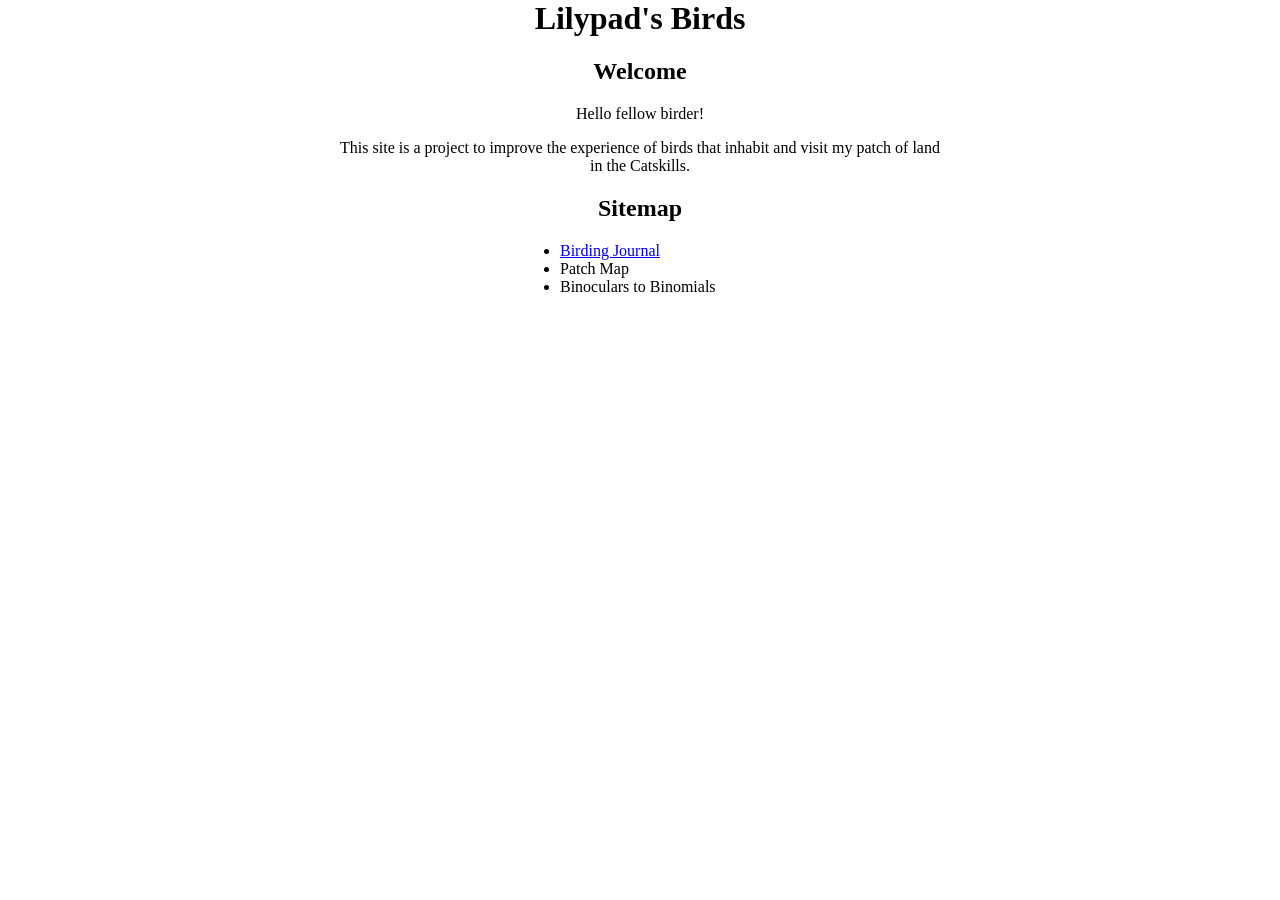
==== index.html @ d8c5de1e "Initialize" ====
<html>
    <head>
        <title>Lilypad's Birds</title>
        <link rel="stylesheet" href="global.css">
    </head>
    <body>
        <h1>Lilypad's Birds</h1>
            <h2>Welcome</h2>
            <p>Hello fellow birder!</p>
            <p>This site is a project to improve the experience of birds that inhabit and visit my patch of land in the Catskills.</p>

            <h2>Sitemap</h2>
            <ul>
                <li><a href="journal/index.html">Birding Journal</a></li>
                <li>Patch Map</li>
                <li>Binoculars to Binomials</li>
            </ul>
    </body>
</html>
---- global.css ----
body{
    text-align: center;
    width: 600px;
    margin: 0 auto;
}

ul{
    text-align: left;
    width: 200px;
    margin: 0 auto;
}
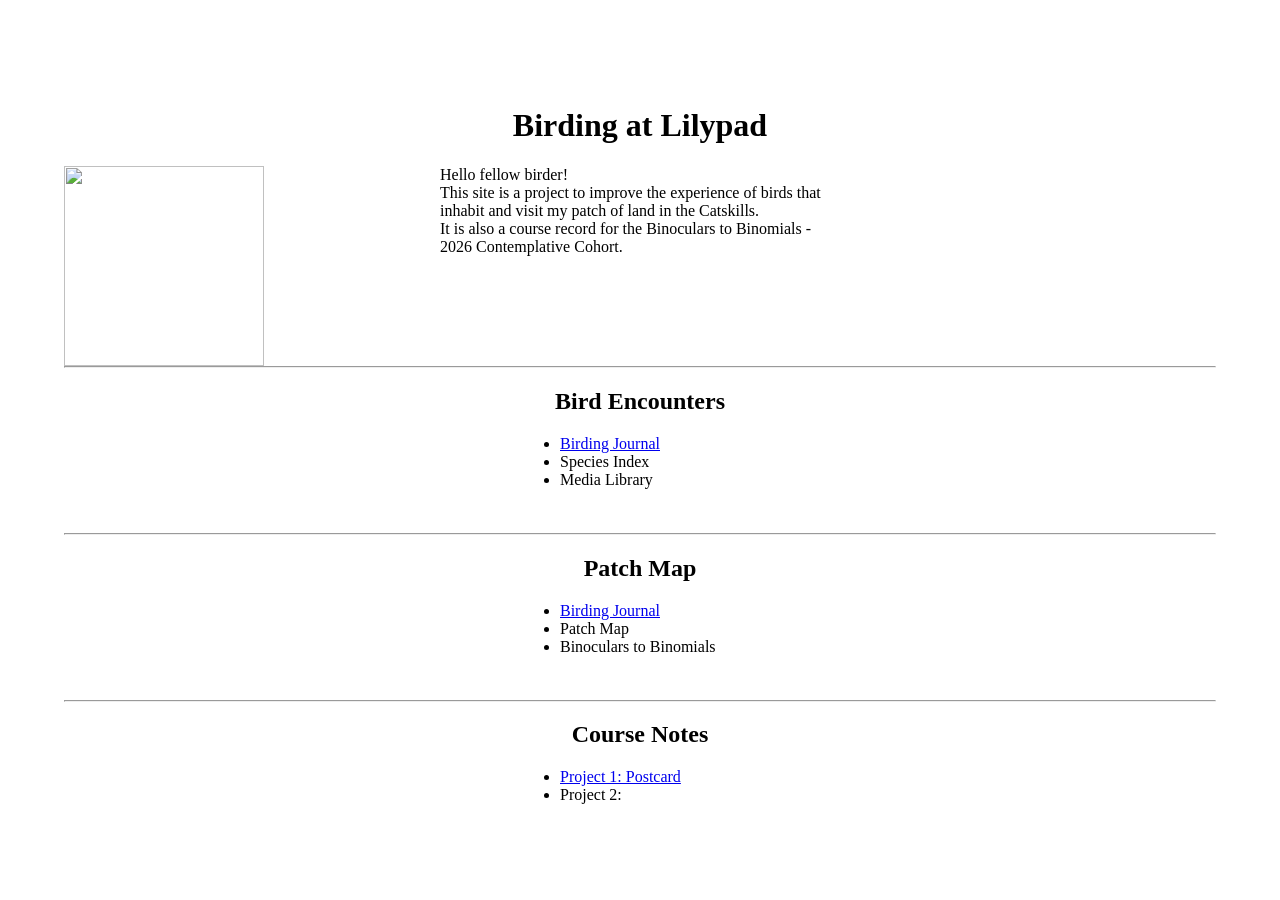
==== commit 8d1417f3: "Basic structure Not totally organized" ====
--- a/index.html
+++ b/index.html
@@ -1,19 +1,42 @@
 <html>
     <head>
         <title>Lilypad's Birds</title>
-        <link rel="stylesheet" href="global.css">
+        <link rel="stylesheet" href="assets/global.css">
     </head>
     <body>
-        <h1>Lilypad's Birds</h1>
-            <h2>Welcome</h2>
+        <br><br><h1>Birding at Lilypad</h1>
+        <div class="header">
+            <img class="small" src="assets/mrs-bluebird.png">
             <p>Hello fellow birder!</p>
             <p>This site is a project to improve the experience of birds that inhabit and visit my patch of land in the Catskills.</p>
-
-            <h2>Sitemap</h2>
+            <p>It is also a course record for the Binoculars to Binomials - 2026 Contemplative Cohort.</p>
+        </div>
+        <br><br><hr>
+        <div class="section">
+            <h2>Bird Encounters</h2>
+            <ul>
+                <li><a href="journal/index.html">Birding Journal</a></li>
+                <li>Species Index</li>
+                <li>Media Library</li>
+            </ul>
+        </div>
+        <br><br><hr>
+        <div class="section">
+            <h2>Patch Map</h2>
             <ul>
                 <li><a href="journal/index.html">Birding Journal</a></li>
                 <li>Patch Map</li>
                 <li>Binoculars to Binomials</li>
             </ul>
+        </div>
+        
+        <br><br><hr>
+        <div class="section">
+            <h2>Course Notes</h2>
+            <ul>
+                <li><a href="projects/1-postcard/index.html">Project 1: Postcard</a></li>
+                <li>Project 2:</li>
+            </ul>
+        </div>    
     </body>
 </html>
--- a/assets/global.css
+++ b/assets/global.css
@@ -0,0 +1,44 @@
+body{
+    text-align: center;
+    width: 90%;
+    margin: 0 auto;
+    margin-top: 50px;
+    margin-bottom: 50px;
+}
+
+p{
+    text-align: left;
+    width: 400px;
+    margin: 0 auto;
+}
+
+ul{
+    text-align: left;
+    width: 200px;
+    margin: 0 auto;
+}
+
+hr{
+    clear: left;
+}
+
+table{
+    text-align: left;
+    width: 800px;
+    margin: 0 auto;
+    margin-top: 20px;
+}
+th{
+    font-style: bold;
+}
+
+img.small{
+    width: 200px;
+    height: auto;
+    float: left;
+}
+
+img.medium{
+    width: 400px;
+    height: auto;
+}
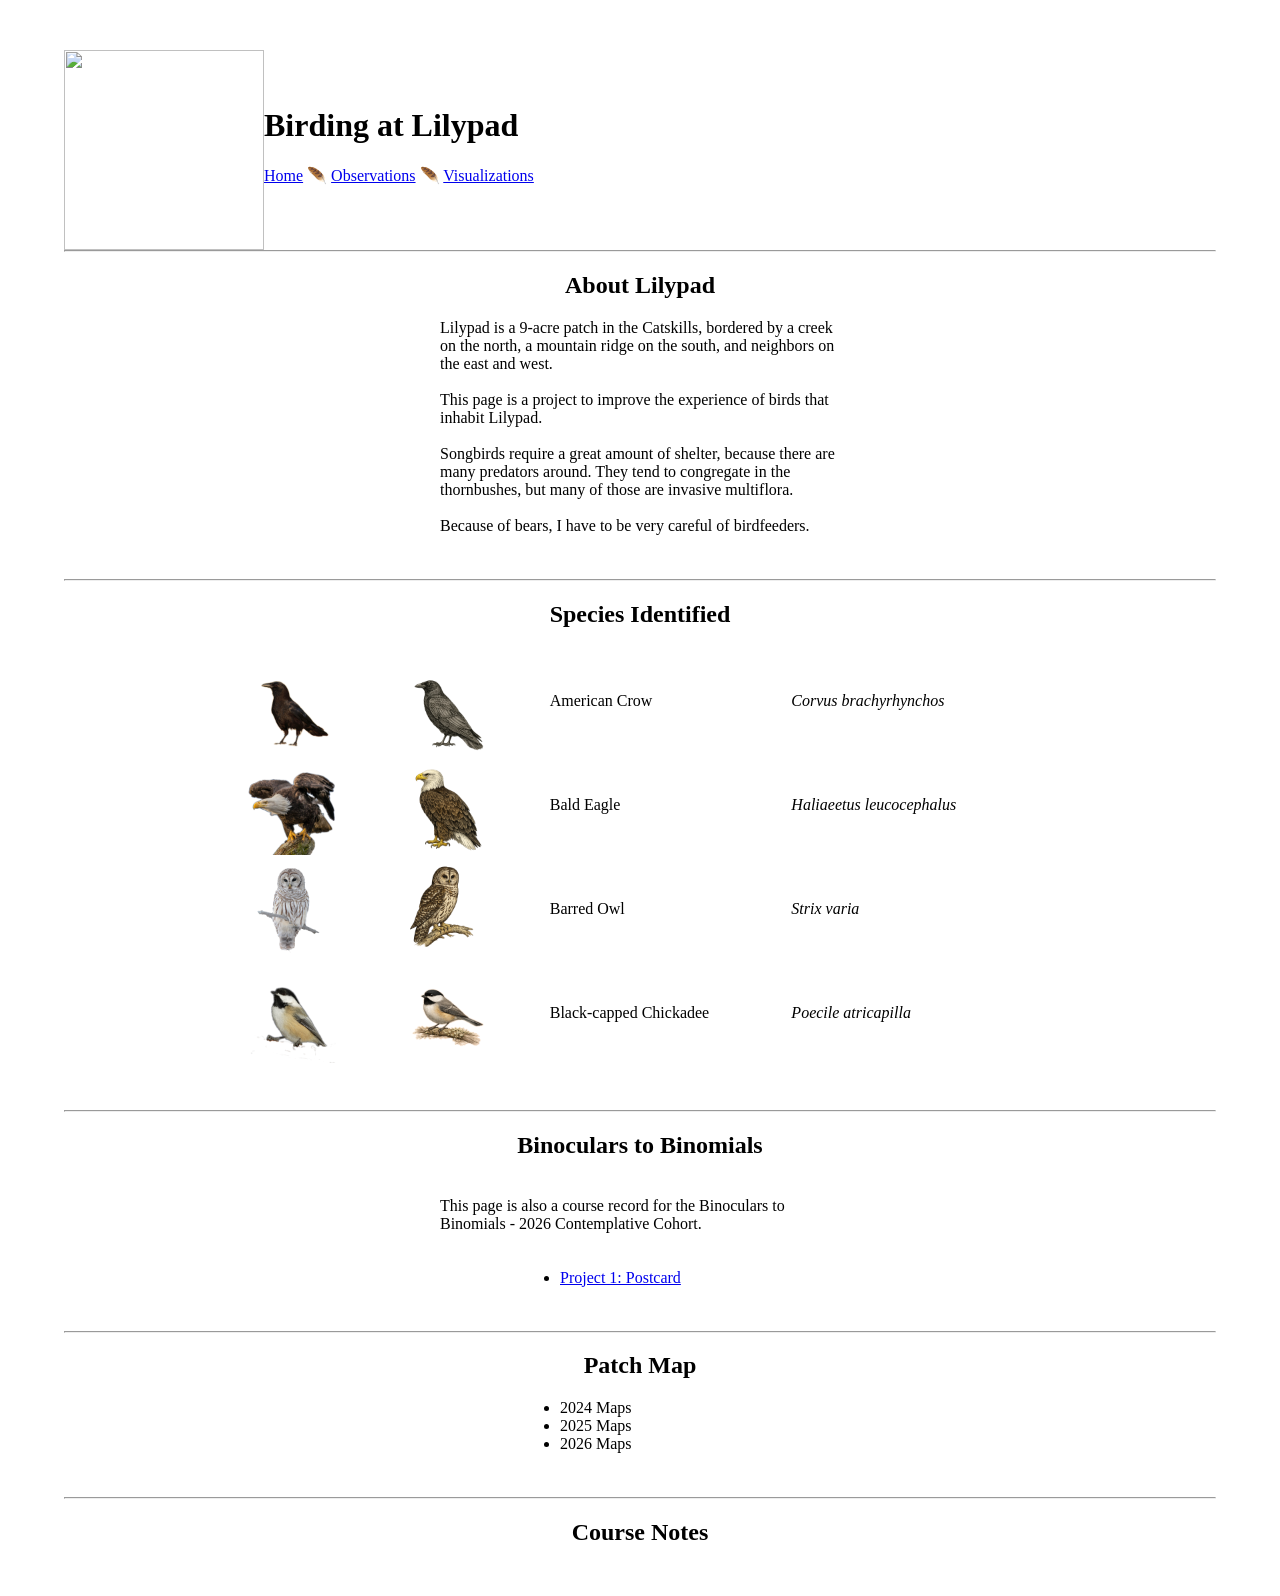
==== commit 5155f3f5: "Add species and observation folders" ====
--- a/index.html
+++ b/index.html
@@ -4,39 +4,72 @@
         <link rel="stylesheet" href="assets/global.css">
     </head>
     <body>
-        <br><br><h1>Birding at Lilypad</h1>
+        
         <div class="header">
             <img class="small" src="assets/mrs-bluebird.png">
-            <p>Hello fellow birder!</p>
-            <p>This site is a project to improve the experience of birds that inhabit and visit my patch of land in the Catskills.</p>
-            <p>It is also a course record for the Binoculars to Binomials - 2026 Contemplative Cohort.</p>
+            <br><br><h1>Birding at Lilypad</h1>
+            <a href="#">Home</a> &#129718; <a href="observations/index.html">Observations</a> &#129718; <a href="visualizations/index.html">Visualizations</a>
         </div>
         <br><br><hr>
         <div class="section">
-            <h2>Bird Encounters</h2>
+            <h2>About Lilypad</h2>
+
+            <p>Lilypad is a 9-acre patch in the Catskills, bordered by a creek on the north, a mountain ridge on the south, and neighbors on the east and west.</p>
+            <br><p>This page is a project to improve the experience of birds that inhabit Lilypad.</p>
+            <br><p>Songbirds require a great amount of shelter, because there are many predators around. They tend to congregate in the thornbushes, but many of those are invasive multiflora.</p>
+            <br><p>Because of bears, I have to be very careful of birdfeeders.</p>
+           
+        </div>
+        <br><br><hr>
+        <div class="section">
+            <h2>Species Identified</h2>
+            <table>
+                <tr><td><img class="xs" src="species/american-crow/crow-photo.png"></td>
+                    <td><img class="xs" src="species/american-crow/crow-ai.png"></td>
+                    <td>American Crow</td>
+                    <td><i>Corvus brachyrhynchos</i></td>
+                </tr>
+                <tr><td><img class="xs" src="species/bald-eagle/bald-eagle-photo.png"></td>
+                    <td><img class="xs" src="species/bald-eagle/bald-eagle-ai.png"></td>
+                    <td>Bald Eagle</td>
+                    <td><i>Haliaeetus leucocephalus</i></td>
+                </tr>
+                <tr><td><img class="xs" src="species/barred-owl/barred-owl-photo.png"></td>
+                    <td><img class="xs" src="species/barred-owl/barred-owl-ai.png"></td>
+                    <td>Barred Owl</td>
+                    <td><i>Strix varia</i></td>
+                </tr>
+                <tr><td><img class="xs" src="species/black-capped-chickadee/chickadee-photo.png"></td>
+                    <td><img class="xs" src="species/black-capped-chickadee/chickadee-ai.png"></td>
+                    <td>Black-capped Chickadee</td>
+                    <td><i>Poecile atricapilla</i></td>
+                </tr>
+            </table>
+           
+        </div>
+        <br><br><hr>
+        <div class="section">
+            <h2>Binoculars to Binomials</h2>
+
+            <br><p>This page is also a course record for the Binoculars to Binomials - 2026 Contemplative Cohort.</p>
+            <br><br>
             <ul>
-                <li><a href="journal/index.html">Birding Journal</a></li>
-                <li>Species Index</li>
-                <li>Media Library</li>
+                <li><a href="projects/1-postcard/index.html">Project 1: Postcard</a></li>
             </ul>
         </div>
         <br><br><hr>
         <div class="section">
             <h2>Patch Map</h2>
             <ul>
-                <li><a href="journal/index.html">Birding Journal</a></li>
-                <li>Patch Map</li>
-                <li>Binoculars to Binomials</li>
+                <li>2024 Maps</li>
+                <li>2025 Maps</li>
+                <li>2026 Maps</li>
             </ul>
         </div>
         
         <br><br><hr>
         <div class="section">
             <h2>Course Notes</h2>
-            <ul>
-                <li><a href="projects/1-postcard/index.html">Project 1: Postcard</a></li>
-                <li>Project 2:</li>
-            </ul>
         </div>    
     </body>
 </html>
--- a/assets/global.css
+++ b/assets/global.css
@@ -17,7 +17,9 @@
     width: 200px;
     margin: 0 auto;
 }
-
+div.header{
+    text-align: left;
+}
 hr{
     clear: left;
 }
@@ -32,6 +34,11 @@
     font-style: bold;
 }
 
+img.xs{
+    width: 100px;
+    height: auto;
+}
+
 img.small{
     width: 200px;
     height: auto;
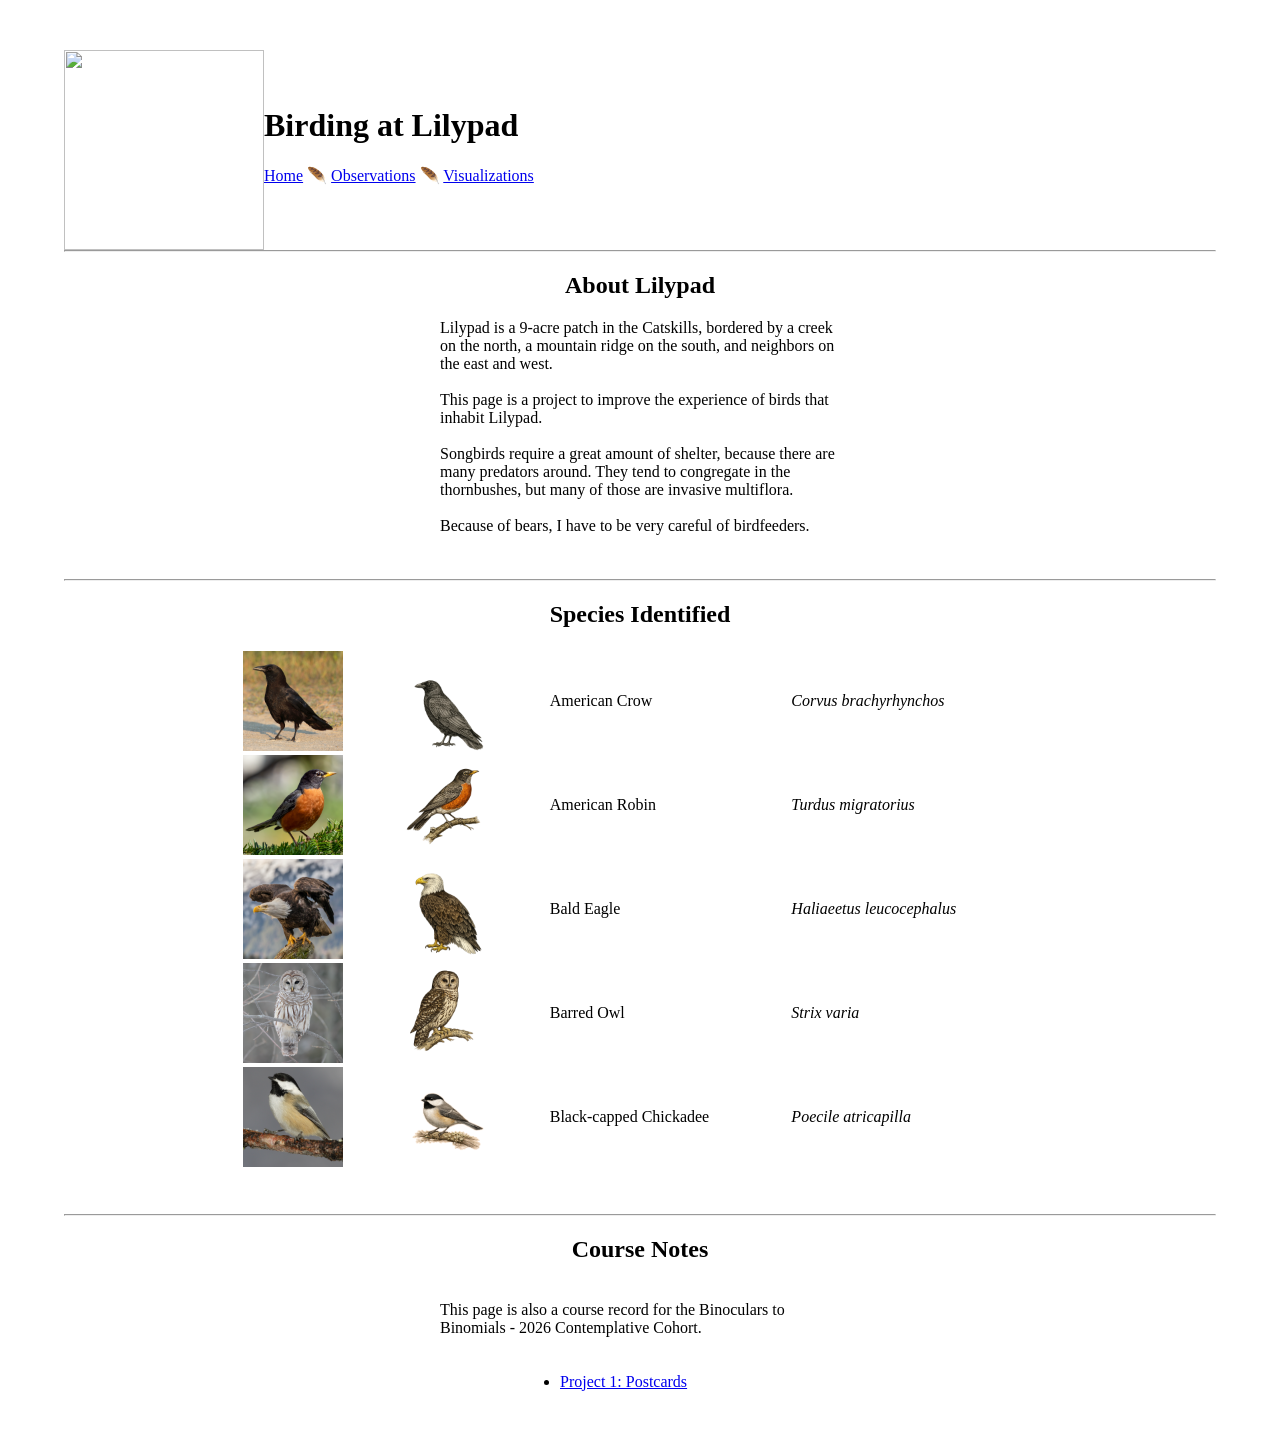
==== commit 7dbed206: "Tidied up" ====
--- a/index.html
+++ b/index.html
@@ -29,6 +29,11 @@
                     <td>American Crow</td>
                     <td><i>Corvus brachyrhynchos</i></td>
                 </tr>
+                <tr><td><img class="xs" src="species/american-robin/robin-photo.png"></td>
+                    <td><img class="xs" src="species/american-robin/robin-ai.png"></td>
+                    <td>American Robin</td>
+                    <td><i>Turdus migratorius</i></td>
+                </tr>
                 <tr><td><img class="xs" src="species/bald-eagle/bald-eagle-photo.png"></td>
                     <td><img class="xs" src="species/bald-eagle/bald-eagle-ai.png"></td>
                     <td>Bald Eagle</td>
@@ -47,29 +52,16 @@
             </table>
            
         </div>
-        <br><br><hr>
-        <div class="section">
-            <h2>Binoculars to Binomials</h2>
-
-            <br><p>This page is also a course record for the Binoculars to Binomials - 2026 Contemplative Cohort.</p>
-            <br><br>
-            <ul>
-                <li><a href="projects/1-postcard/index.html">Project 1: Postcard</a></li>
-            </ul>
-        </div>
-        <br><br><hr>
-        <div class="section">
-            <h2>Patch Map</h2>
-            <ul>
-                <li>2024 Maps</li>
-                <li>2025 Maps</li>
-                <li>2026 Maps</li>
-            </ul>
-        </div>
         
         <br><br><hr>
         <div class="section">
             <h2>Course Notes</h2>
+            <br><p>This page is also a course record for the Binoculars to Binomials - 2026 Contemplative Cohort.</p>
+            <br><br>
+            <ul>
+                <li><a href="visualizations/postcards/index.html">Project 1: Postcards</a></li>
+            </ul>
+        </div>
         </div>    
     </body>
 </html>
--- a/assets/global.css
+++ b/assets/global.css
@@ -48,4 +48,9 @@
 img.medium{
     width: 400px;
     height: auto;
+}
+
+img.large{
+    width: 80%;
+    height: auto;
 }
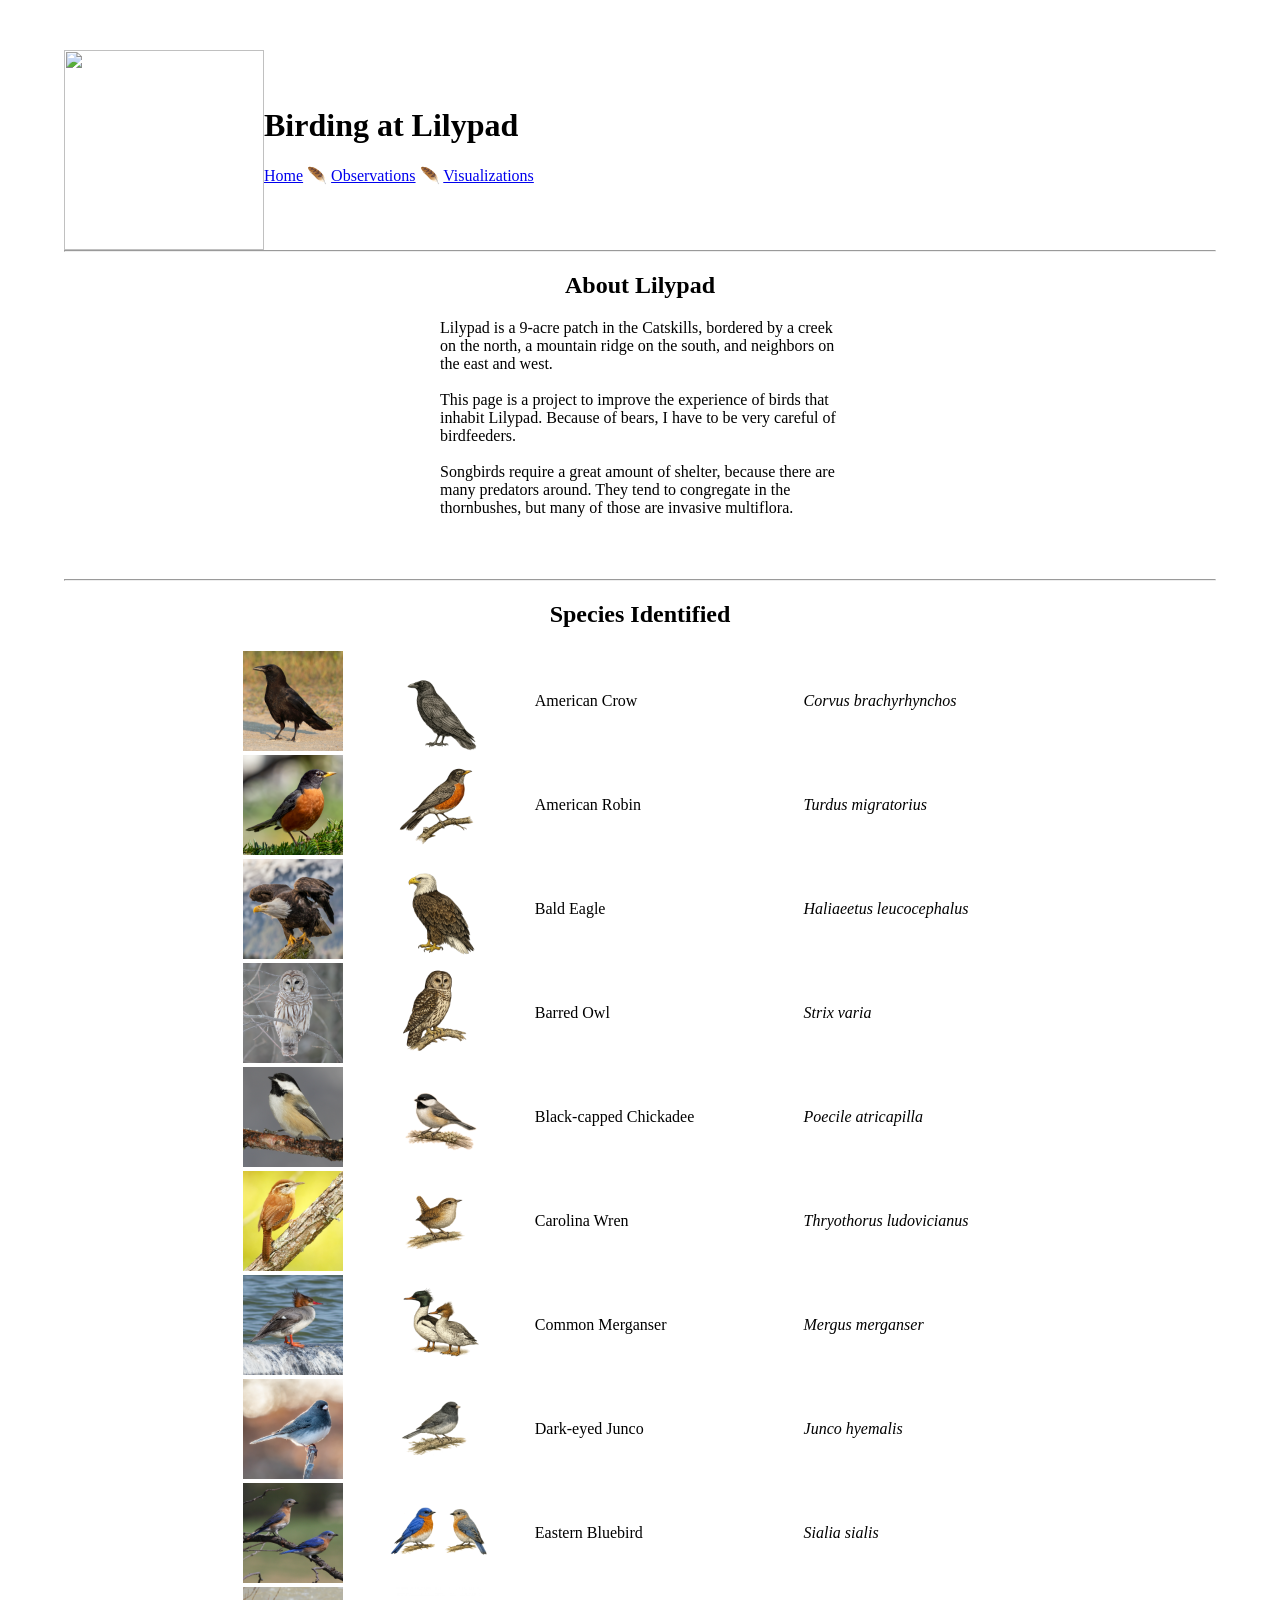
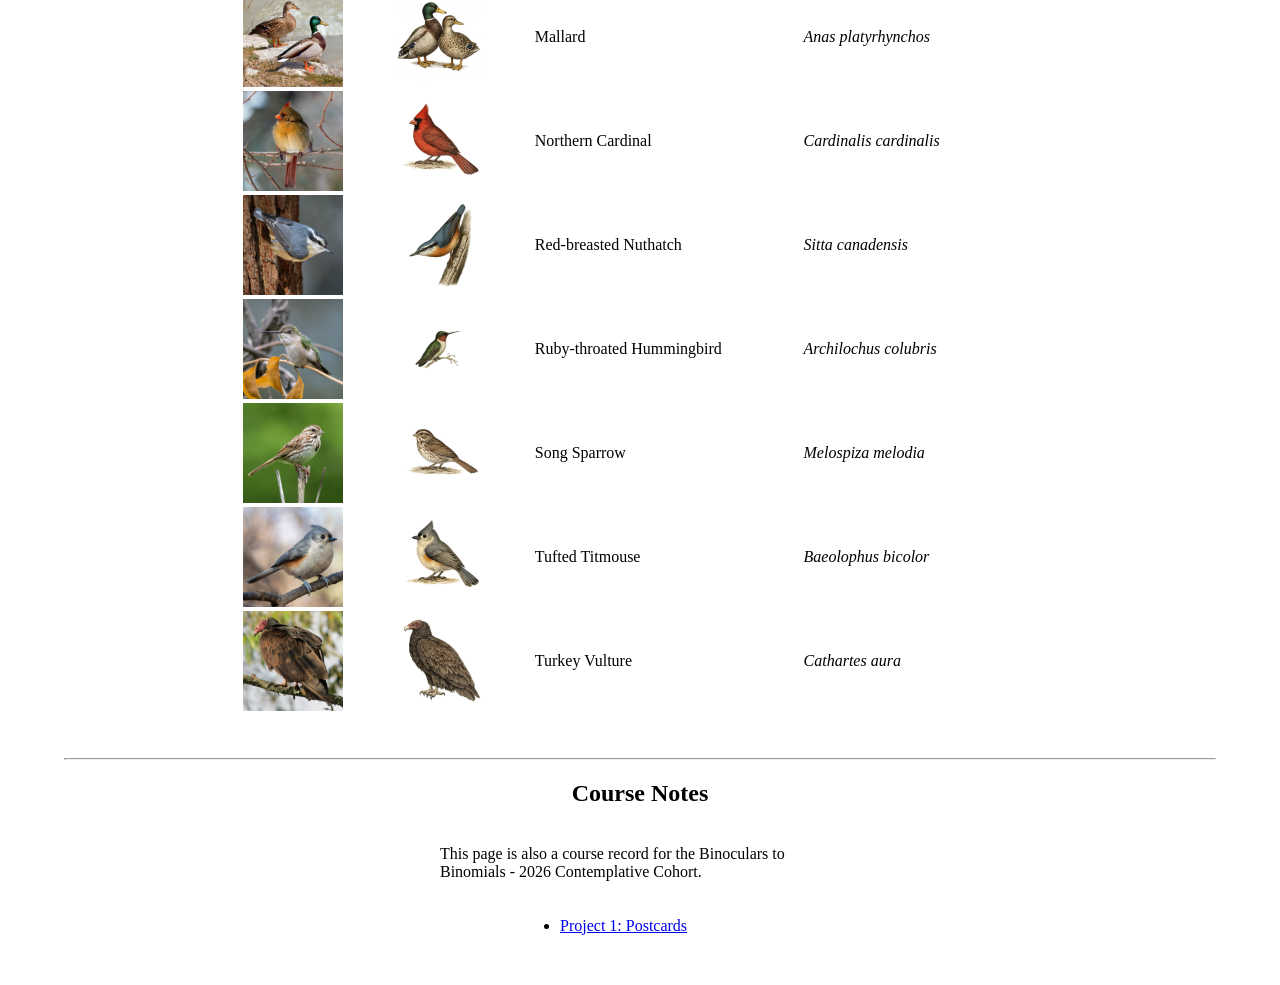
==== commit 4eb5976f: "Add Observation list" ====
--- a/index.html
+++ b/index.html
@@ -1,6 +1,7 @@
 <html>
     <head>
         <title>Lilypad's Birds</title>
+        <link rel="icon" type="image/png" href="feather.png">
         <link rel="stylesheet" href="assets/global.css">
     </head>
     <body>
@@ -15,39 +16,94 @@
             <h2>About Lilypad</h2>
 
             <p>Lilypad is a 9-acre patch in the Catskills, bordered by a creek on the north, a mountain ridge on the south, and neighbors on the east and west.</p>
-            <br><p>This page is a project to improve the experience of birds that inhabit Lilypad.</p>
+            <br><p>This page is a project to improve the experience of birds that inhabit Lilypad. Because of bears, I have to be very careful of birdfeeders.</p>
             <br><p>Songbirds require a great amount of shelter, because there are many predators around. They tend to congregate in the thornbushes, but many of those are invasive multiflora.</p>
-            <br><p>Because of bears, I have to be very careful of birdfeeders.</p>
+            <br><p></p>
            
         </div>
         <br><br><hr>
         <div class="section">
             <h2>Species Identified</h2>
             <table>
-                <tr><td><img class="xs" src="species/american-crow/crow-photo.png"></td>
+                <tr><td><img class="xs" src="species/american-crow/crow-wiki.png"></td>
                     <td><img class="xs" src="species/american-crow/crow-ai.png"></td>
                     <td>American Crow</td>
                     <td><i>Corvus brachyrhynchos</i></td>
                 </tr>
-                <tr><td><img class="xs" src="species/american-robin/robin-photo.png"></td>
+                <tr><td><img class="xs" src="species/american-robin/robin-wiki.png"></td>
                     <td><img class="xs" src="species/american-robin/robin-ai.png"></td>
                     <td>American Robin</td>
                     <td><i>Turdus migratorius</i></td>
                 </tr>
-                <tr><td><img class="xs" src="species/bald-eagle/bald-eagle-photo.png"></td>
+                <tr><td><img class="xs" src="species/bald-eagle/bald-eagle-wiki.png"></td>
                     <td><img class="xs" src="species/bald-eagle/bald-eagle-ai.png"></td>
                     <td>Bald Eagle</td>
                     <td><i>Haliaeetus leucocephalus</i></td>
                 </tr>
-                <tr><td><img class="xs" src="species/barred-owl/barred-owl-photo.png"></td>
+                <tr><td><img class="xs" src="species/barred-owl/barred-owl-wiki.png"></td>
                     <td><img class="xs" src="species/barred-owl/barred-owl-ai.png"></td>
                     <td>Barred Owl</td>
                     <td><i>Strix varia</i></td>
                 </tr>
-                <tr><td><img class="xs" src="species/black-capped-chickadee/chickadee-photo.png"></td>
+                <tr><td><img class="xs" src="species/black-capped-chickadee/chickadee-wiki.png"></td>
                     <td><img class="xs" src="species/black-capped-chickadee/chickadee-ai.png"></td>
                     <td>Black-capped Chickadee</td>
                     <td><i>Poecile atricapilla</i></td>
+                </tr>
+                <tr><td><img class="xs" src="species/carolina-wren/wren-wiki.png"></td>
+                    <td><img class="xs" src="species/carolina-wren/wren-ai.png"></td>
+                    <td>Carolina Wren</td>
+                    <td><i>Thryothorus ludovicianus</i></td>
+                </tr>
+                <tr><td><img class="xs" src="species/common-merganser/merganser-wiki.png"></td>
+                    <td><img class="xs" src="species/common-merganser/merganser-ai.png"></td>
+                    <td>Common Merganser</td>
+                    <td><i>Mergus merganser</i></td>
+                </tr>
+                <tr><td><img class="xs" src="species/dark-eyed-junco/junco-wiki.png"></td>
+                    <td><img class="xs" src="species/dark-eyed-junco/junco-ai.png"></td>
+                    <td>Dark-eyed Junco</td>
+                    <td><i>Junco hyemalis</i></td>
+                </tr>
+                <tr><td><img class="xs" src="species/eastern-bluebird/bluebird-wiki.png"></td>
+                    <td><img class="xs" src="species/eastern-bluebird/bluebird-ai.png"></td>
+                    <td>Eastern Bluebird</td>
+                    <td><i>Sialia sialis</i></td>
+                </tr>
+                <tr><td><img class="xs" src="species/mallard/mallard-wiki.png"></td>
+                    <td><img class="xs" src="species/mallard/mallard-ai.png"></td>
+                    <td>Mallard</td>
+                    <td><i>Anas platyrhynchos</i></td>
+                </tr>
+                <tr><td><img class="xs" src="species/northern-cardinal/cardinal-wiki.png"></td>
+                    <td><img class="xs" src="species/northern-cardinal/cardinal-ai.png"></td>
+                    <td>Northern Cardinal</td>
+                    <td><i>Cardinalis cardinalis</i></td>
+                </tr>
+                <tr><td><img class="xs" src="species/red-breasted-nuthatch/nuthatch-wiki.png"></td>
+                    <td><img class="xs" src="species/red-breasted-nuthatch/nuthatch-ai.png"></td>
+                    <td>Red-breasted Nuthatch</td>
+                    <td><i>Sitta canadensis</i></td>
+                </tr>
+                <tr><td><img class="xs" src="species/ruby-throated-hummingbird/hummingbird-wiki.png"></td>
+                    <td><img class="xs" src="species/ruby-throated-hummingbird/hummingbird-ai.png"></td>
+                    <td>Ruby-throated Hummingbird</td>
+                    <td><i>Archilochus colubris</i></td>
+                </tr>
+                <tr><td><img class="xs" src="species/song-sparrow/song-sparrow-wiki.png"></td>
+                    <td><img class="xs" src="species/song-sparrow/song-sparrow-ai.png"></td>
+                    <td>Song Sparrow</td>
+                    <td><i>Melospiza melodia</i></td>
+                </tr>
+                <tr><td><img class="xs" src="species/tufted-titmouse/titmouse-wiki.png"></td>
+                    <td><img class="xs" src="species/tufted-titmouse/titmouse-ai.png"></td>
+                    <td>Tufted Titmouse</td>
+                    <td><i>Baeolophus bicolor</i></td>
+                </tr>
+                <tr><td><img class="xs" src="species/turkey-vulture/vulture-wiki.png"></td>
+                    <td><img class="xs" src="species/turkey-vulture/vulture-ai.png"></td>
+                    <td>Turkey Vulture</td>
+                    <td><i>Cathartes aura</i></td>
                 </tr>
             </table>
            
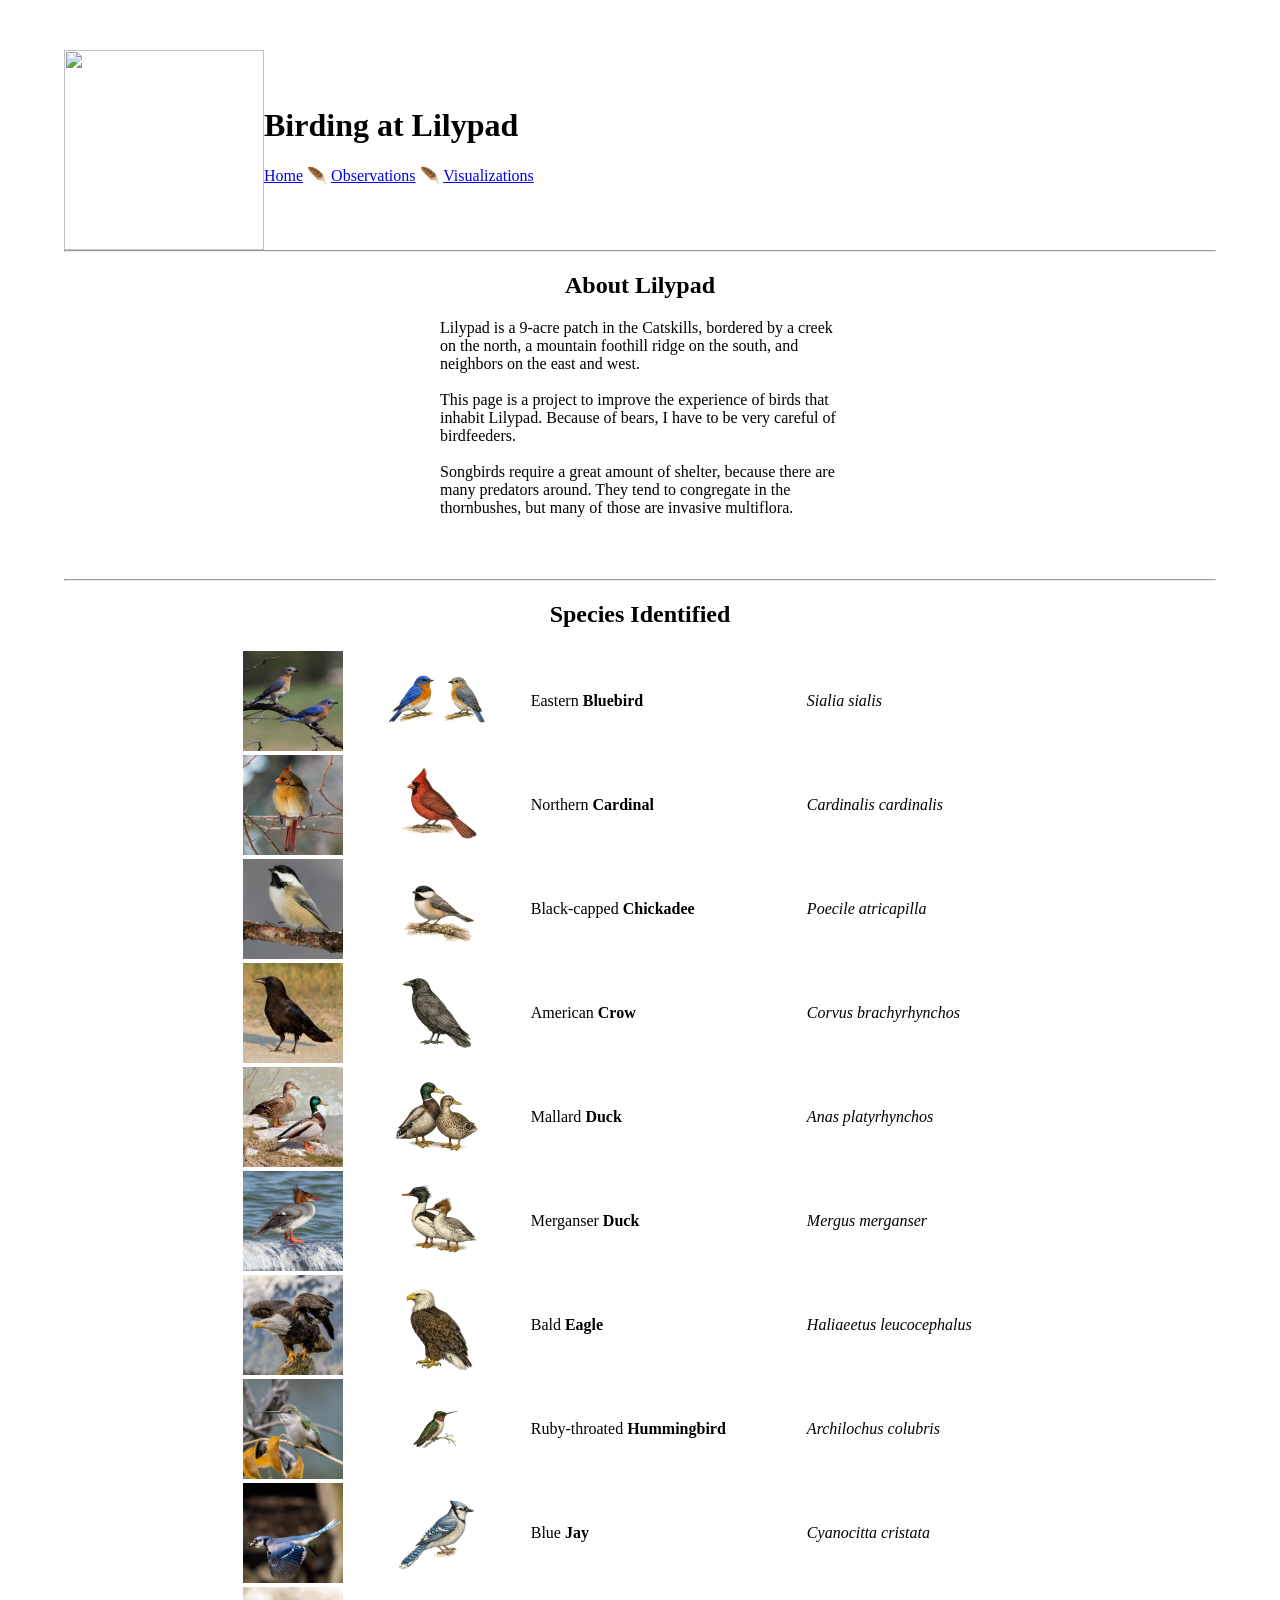
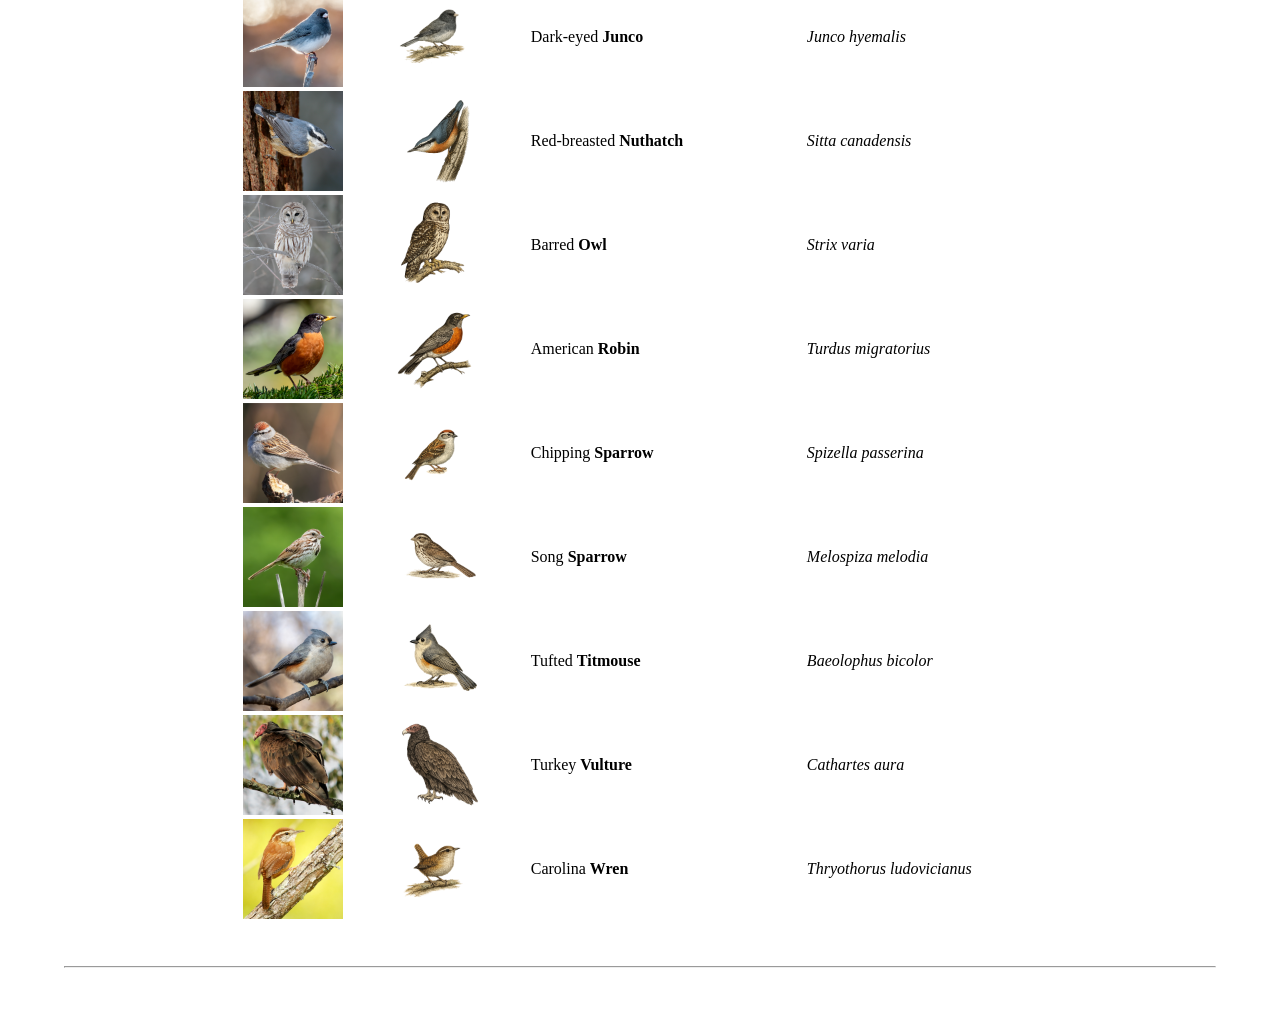
==== commit ebe2309e: "Normalize image names and add birds" ====
--- a/index.html
+++ b/index.html
@@ -15,7 +15,7 @@
         <div class="section">
             <h2>About Lilypad</h2>
 
-            <p>Lilypad is a 9-acre patch in the Catskills, bordered by a creek on the north, a mountain ridge on the south, and neighbors on the east and west.</p>
+            <p>Lilypad is a 9-acre patch in the Catskills, bordered by a creek on the north, a mountain foothill ridge on the south, and neighbors on the east and west.</p>
             <br><p>This page is a project to improve the experience of birds that inhabit Lilypad. Because of bears, I have to be very careful of birdfeeders.</p>
             <br><p>Songbirds require a great amount of shelter, because there are many predators around. They tend to congregate in the thornbushes, but many of those are invasive multiflora.</p>
             <br><p></p>
@@ -25,99 +25,101 @@
         <div class="section">
             <h2>Species Identified</h2>
             <table>
-                <tr><td><img class="xs" src="species/american-crow/crow-wiki.png"></td>
-                    <td><img class="xs" src="species/american-crow/crow-ai.png"></td>
-                    <td>American Crow</td>
+                <tr><td><img class="xs" src="species/eastern-bluebird/bluebird-wiki-xs.png"></td>
+                    <td><img class="xs" src="species/eastern-bluebird/bluebird-ai-xs.png"></td>
+                    <td>Eastern <b>Bluebird</b></td>
+                    <td><i>Sialia sialis</i></td>
+                </tr>
+                <tr><td><img class="xs" src="species/northern-cardinal/cardinal-wiki-xs.png"></td>
+                    <td><img class="xs" src="species/northern-cardinal/cardinal-ai-xs.png"></td>
+                    <td>Northern <b>Cardinal</b></td>
+                    <td><i>Cardinalis cardinalis</i></td>
+                </tr>
+                <tr><td><img class="xs" src="species/black-capped-chickadee/chickadee-wiki-xs.png"></td>
+                    <td><img class="xs" src="species/black-capped-chickadee/chickadee-ai-xs.png"></td>
+                    <td>Black-capped <b>Chickadee</b></td>
+                    <td><i>Poecile atricapilla</i></td>
+                </tr>
+                <tr><td><img class="xs" src="species/american-crow/crow-wiki-xs.png"></td>
+                    <td><img class="xs" src="species/american-crow/crow-ai-xs.png"></td>
+                    <td>American <b>Crow</b></td>
                     <td><i>Corvus brachyrhynchos</i></td>
                 </tr>
-                <tr><td><img class="xs" src="species/american-robin/robin-wiki.png"></td>
-                    <td><img class="xs" src="species/american-robin/robin-ai.png"></td>
-                    <td>American Robin</td>
+                <tr><td><img class="xs" src="species/mallard/mallard-wiki-xs.png"></td>
+                    <td><img class="xs" src="species/mallard/mallard-ai-xs.png"></td>
+                    <td>Mallard <b>Duck</b></td>
+                    <td><i>Anas platyrhynchos</i></td>
+                </tr>
+                <tr><td><img class="xs" src="species/common-merganser/merganser-wiki-xs.png"></td>
+                    <td><img class="xs" src="species/common-merganser/merganser-ai-xs.png"></td>
+                    <td>Merganser <b>Duck</b></td>
+                    <td><i>Mergus merganser</i></td>
+                </tr>
+                <tr><td><img class="xs" src="species/bald-eagle/bald-eagle-wiki-xs.png"></td>
+                    <td><img class="xs" src="species/bald-eagle/bald-eagle-ai-xs.png"></td>
+                    <td>Bald <b>Eagle</b></td>
+                    <td><i>Haliaeetus leucocephalus</i></td>
+                </tr>
+                <tr><td><img class="xs" src="species/ruby-throated-hummingbird/hummingbird-wiki-xs.png"></td>
+                    <td><img class="xs" src="species/ruby-throated-hummingbird/hummingbird-ai-xs.png"></td>
+                    <td>Ruby-throated <b>Hummingbird</b></td>
+                    <td><i>Archilochus colubris</i></td>
+                </tr>
+                <tr><td><img class="xs" src="species/blue-jay/blue-jay-wiki-xs.png"></td>
+                    <td><img class="xs" src="species/blue-jay/blue-jay-ai-xs.png"></td>
+                    <td>Blue <b>Jay</b></td>
+                    <td><i>Cyanocitta cristata</i></td>
+                </tr>
+                <tr><td><img class="xs" src="species/dark-eyed-junco/junco-wiki-xs.png"></td>
+                    <td><img class="xs" src="species/dark-eyed-junco/junco-ai-xs.png"></td>
+                    <td>Dark-eyed <b>Junco</b></td>
+                    <td><i>Junco hyemalis</i></td>
+                </tr>
+                <tr><td><img class="xs" src="species/red-breasted-nuthatch/nuthatch-wiki-xs.png"></td>
+                    <td><img class="xs" src="species/red-breasted-nuthatch/nuthatch-ai-xs.png"></td>
+                    <td>Red-breasted <b>Nuthatch</b></td>
+                    <td><i>Sitta canadensis</i></td>
+                </tr>
+                <tr><td><img class="xs" src="species/barred-owl/barred-owl-wiki-xs.png"></td>
+                    <td><img class="xs" src="species/barred-owl/barred-owl-ai-xs.png"></td>
+                    <td>Barred <b>Owl</b></td>
+                    <td><i>Strix varia</i></td>
+                </tr>
+                <tr><td><img class="xs" src="species/american-robin/robin-wiki-xs.png"></td>
+                    <td><img class="xs" src="species/american-robin/robin-ai-xs.png"></td>
+                    <td>American <b>Robin</b></td>
                     <td><i>Turdus migratorius</i></td>
                 </tr>
-                <tr><td><img class="xs" src="species/bald-eagle/bald-eagle-wiki.png"></td>
-                    <td><img class="xs" src="species/bald-eagle/bald-eagle-ai.png"></td>
-                    <td>Bald Eagle</td>
-                    <td><i>Haliaeetus leucocephalus</i></td>
+                <tr><td><img class="xs" src="species/chipping-sparrow/chipping-sparrow-wiki-xs.png"></td>
+                    <td><img class="xs" src="species/chipping-sparrow/chipping-sparrow-ai-xs.png"></td>
+                    <td>Chipping <b>Sparrow</b></td>
+                    <td><i>Spizella passerina</i></td>
                 </tr>
-                <tr><td><img class="xs" src="species/barred-owl/barred-owl-wiki.png"></td>
-                    <td><img class="xs" src="species/barred-owl/barred-owl-ai.png"></td>
-                    <td>Barred Owl</td>
-                    <td><i>Strix varia</i></td>
-                </tr>
-                <tr><td><img class="xs" src="species/black-capped-chickadee/chickadee-wiki.png"></td>
-                    <td><img class="xs" src="species/black-capped-chickadee/chickadee-ai.png"></td>
-                    <td>Black-capped Chickadee</td>
-                    <td><i>Poecile atricapilla</i></td>
-                </tr>
-                <tr><td><img class="xs" src="species/carolina-wren/wren-wiki.png"></td>
-                    <td><img class="xs" src="species/carolina-wren/wren-ai.png"></td>
-                    <td>Carolina Wren</td>
-                    <td><i>Thryothorus ludovicianus</i></td>
-                </tr>
-                <tr><td><img class="xs" src="species/common-merganser/merganser-wiki.png"></td>
-                    <td><img class="xs" src="species/common-merganser/merganser-ai.png"></td>
-                    <td>Common Merganser</td>
-                    <td><i>Mergus merganser</i></td>
-                </tr>
-                <tr><td><img class="xs" src="species/dark-eyed-junco/junco-wiki.png"></td>
-                    <td><img class="xs" src="species/dark-eyed-junco/junco-ai.png"></td>
-                    <td>Dark-eyed Junco</td>
-                    <td><i>Junco hyemalis</i></td>
-                </tr>
-                <tr><td><img class="xs" src="species/eastern-bluebird/bluebird-wiki.png"></td>
-                    <td><img class="xs" src="species/eastern-bluebird/bluebird-ai.png"></td>
-                    <td>Eastern Bluebird</td>
-                    <td><i>Sialia sialis</i></td>
-                </tr>
-                <tr><td><img class="xs" src="species/mallard/mallard-wiki.png"></td>
-                    <td><img class="xs" src="species/mallard/mallard-ai.png"></td>
-                    <td>Mallard</td>
-                    <td><i>Anas platyrhynchos</i></td>
-                </tr>
-                <tr><td><img class="xs" src="species/northern-cardinal/cardinal-wiki.png"></td>
-                    <td><img class="xs" src="species/northern-cardinal/cardinal-ai.png"></td>
-                    <td>Northern Cardinal</td>
-                    <td><i>Cardinalis cardinalis</i></td>
-                </tr>
-                <tr><td><img class="xs" src="species/red-breasted-nuthatch/nuthatch-wiki.png"></td>
-                    <td><img class="xs" src="species/red-breasted-nuthatch/nuthatch-ai.png"></td>
-                    <td>Red-breasted Nuthatch</td>
-                    <td><i>Sitta canadensis</i></td>
-                </tr>
-                <tr><td><img class="xs" src="species/ruby-throated-hummingbird/hummingbird-wiki.png"></td>
-                    <td><img class="xs" src="species/ruby-throated-hummingbird/hummingbird-ai.png"></td>
-                    <td>Ruby-throated Hummingbird</td>
-                    <td><i>Archilochus colubris</i></td>
-                </tr>
-                <tr><td><img class="xs" src="species/song-sparrow/song-sparrow-wiki.png"></td>
-                    <td><img class="xs" src="species/song-sparrow/song-sparrow-ai.png"></td>
-                    <td>Song Sparrow</td>
+                <tr><td><img class="xs" src="species/song-sparrow/song-sparrow-wiki-xs.png"></td>
+                    <td><img class="xs" src="species/song-sparrow/song-sparrow-ai-xs.png"></td>
+                    <td>Song <b>Sparrow</b></td>
                     <td><i>Melospiza melodia</i></td>
                 </tr>
-                <tr><td><img class="xs" src="species/tufted-titmouse/titmouse-wiki.png"></td>
-                    <td><img class="xs" src="species/tufted-titmouse/titmouse-ai.png"></td>
-                    <td>Tufted Titmouse</td>
+                <tr><td><img class="xs" src="species/tufted-titmouse/titmouse-wiki-xs.png"></td>
+                    <td><img class="xs" src="species/tufted-titmouse/titmouse-ai-xs.png"></td>
+                    <td>Tufted <b>Titmouse</b></td>
                     <td><i>Baeolophus bicolor</i></td>
                 </tr>
-                <tr><td><img class="xs" src="species/turkey-vulture/vulture-wiki.png"></td>
-                    <td><img class="xs" src="species/turkey-vulture/vulture-ai.png"></td>
-                    <td>Turkey Vulture</td>
+                <tr><td><img class="xs" src="species/turkey-vulture/vulture-wiki-xs.png"></td>
+                    <td><img class="xs" src="species/turkey-vulture/vulture-ai-xs.png"></td>
+                    <td>Turkey <b>Vulture</b></td>
                     <td><i>Cathartes aura</i></td>
+                </tr>
+                <tr><td><img class="xs" src="species/carolina-wren/wren-wiki-xs.png"></td>
+                    <td><img class="xs" src="species/carolina-wren/wren-ai-xs.png"></td>
+                    <td>Carolina <b>Wren</b></td>
+                    <td><i>Thryothorus ludovicianus</i></td>
                 </tr>
             </table>
            
         </div>
         
         <br><br><hr>
-        <div class="section">
-            <h2>Course Notes</h2>
-            <br><p>This page is also a course record for the Binoculars to Binomials - 2026 Contemplative Cohort.</p>
-            <br><br>
-            <ul>
-                <li><a href="visualizations/postcards/index.html">Project 1: Postcards</a></li>
-            </ul>
-        </div>
         </div>    
     </body>
 </html>
--- a/assets/global.css
+++ b/assets/global.css
@@ -51,6 +51,6 @@
 }
 
 img.large{
-    width: 80%;
+    width: 800px;
     height: auto;
 }
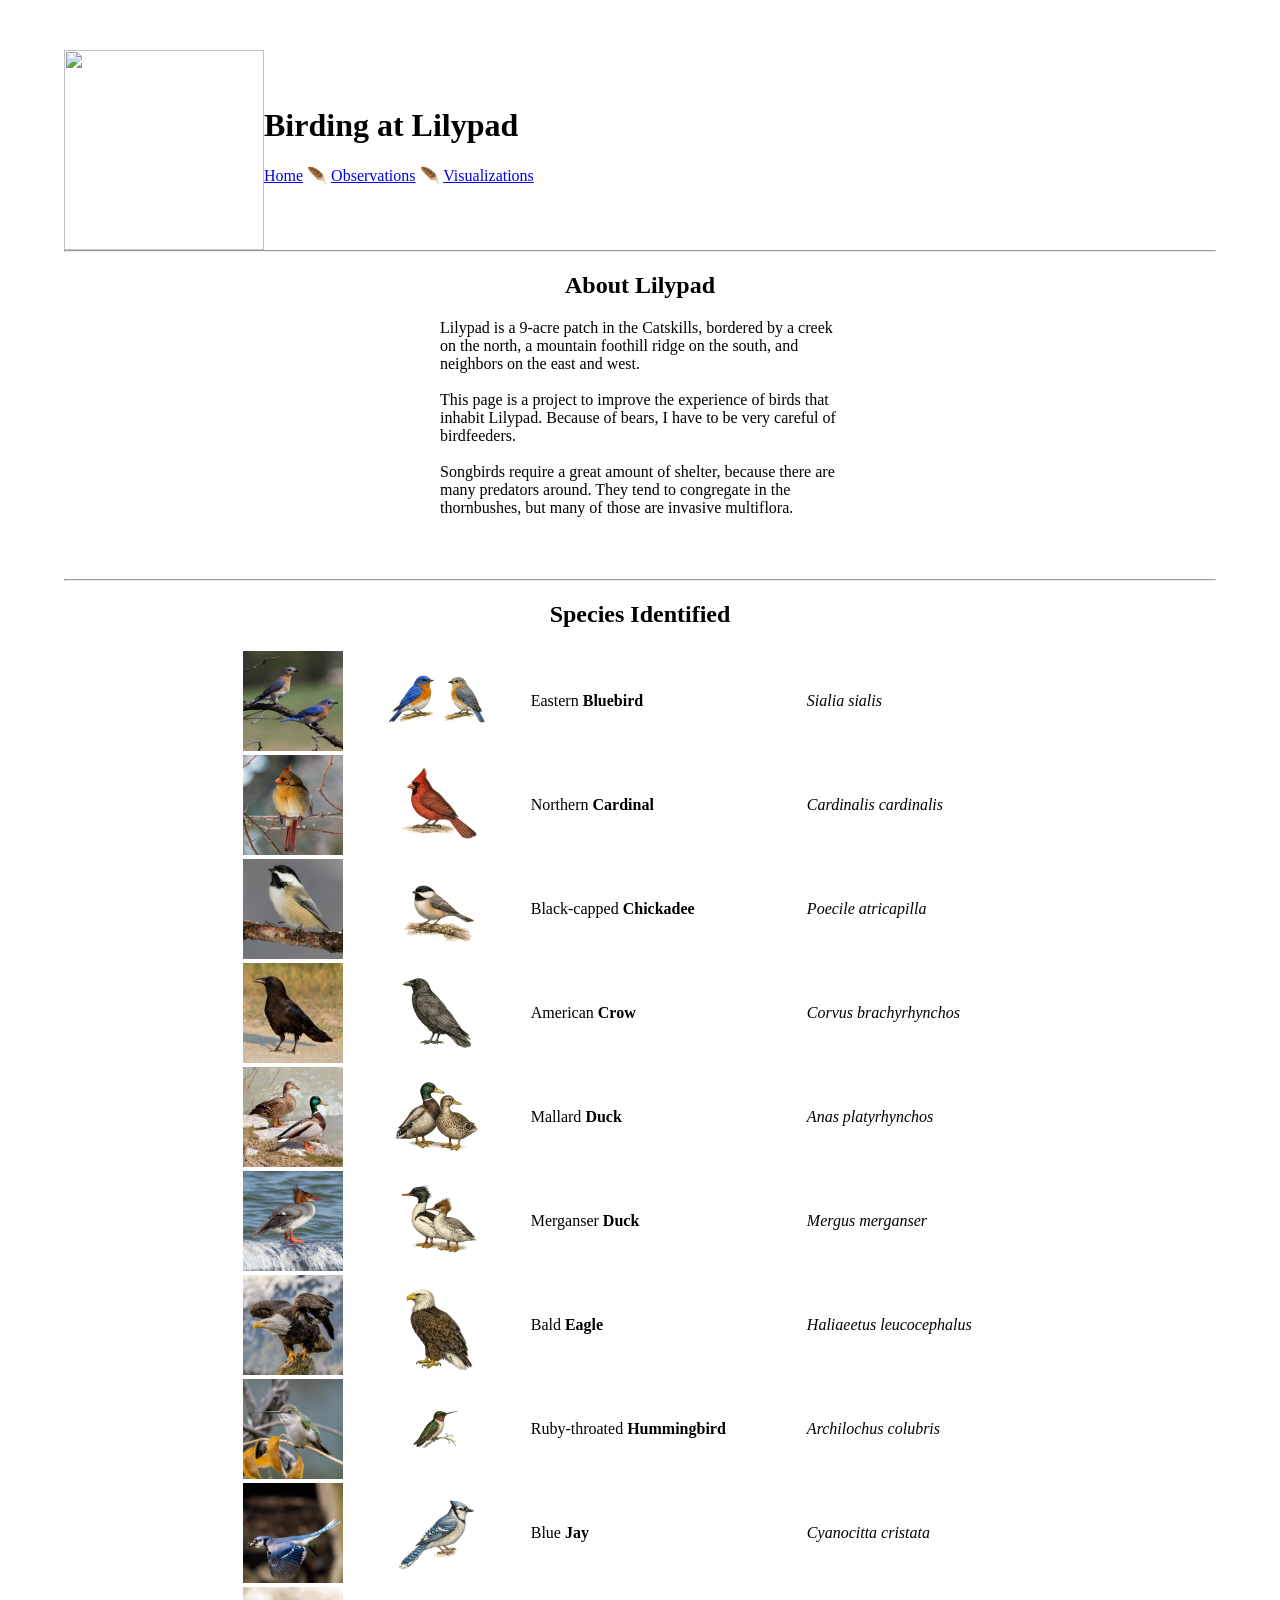
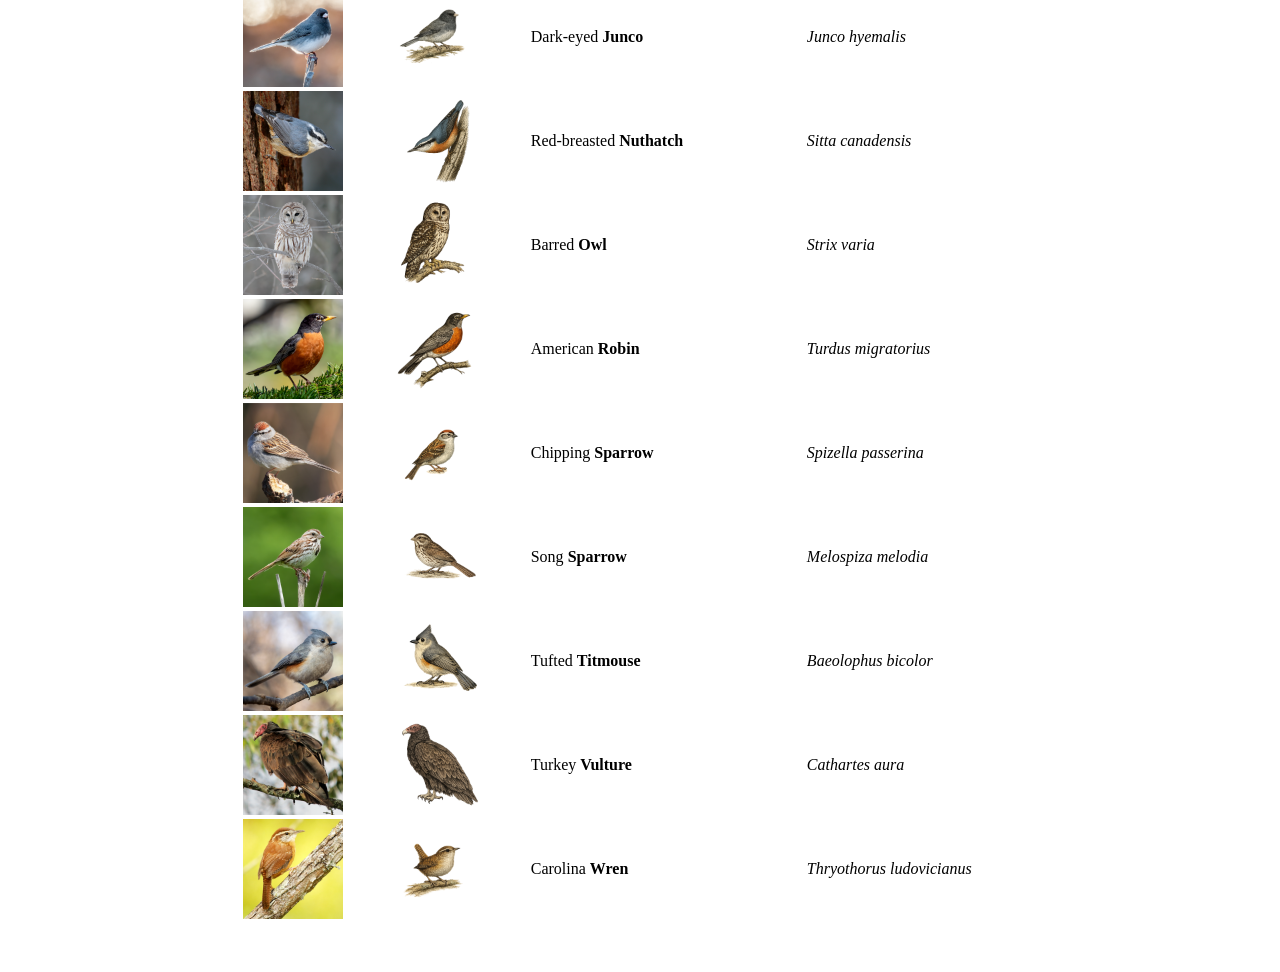
==== commit 3aee53ab: "Image fixes" ====
--- a/index.html
+++ b/index.html
@@ -1,9 +1,16 @@
 <html>
+    
     <head>
-        <title>Lilypad's Birds</title>
+        <title>Birding at Lilypad</title>
         <link rel="icon" type="image/png" href="feather.png">
         <link rel="stylesheet" href="assets/global.css">
+        <meta property="og:title" content="Birding at Lilypad">
+        <meta property="og:description" content="Birds I've encountered in my 9 acres in the Catskills">
+        <meta property="og:image" content="https://birding.laurabgreig.com/assets/birding-socials.png">
+        <meta property="og:url" content="https://birding.laurabgreig.com/">
+        <meta property="og:type" content="website">
     </head>
+    
     <body>
         
         <div class="header">
@@ -11,17 +18,19 @@
             <br><br><h1>Birding at Lilypad</h1>
             <a href="#">Home</a> &#129718; <a href="observations/index.html">Observations</a> &#129718; <a href="visualizations/index.html">Visualizations</a>
         </div>
+        
         <br><br><hr>
+        
         <div class="section">
             <h2>About Lilypad</h2>
-
             <p>Lilypad is a 9-acre patch in the Catskills, bordered by a creek on the north, a mountain foothill ridge on the south, and neighbors on the east and west.</p>
             <br><p>This page is a project to improve the experience of birds that inhabit Lilypad. Because of bears, I have to be very careful of birdfeeders.</p>
             <br><p>Songbirds require a great amount of shelter, because there are many predators around. They tend to congregate in the thornbushes, but many of those are invasive multiflora.</p>
             <br><p></p>
-           
         </div>
+
         <br><br><hr>
+
         <div class="section">
             <h2>Species Identified</h2>
             <table>
@@ -119,7 +128,6 @@
            
         </div>
         
-        <br><br><hr>
-        </div>    
     </body>
+
 </html>
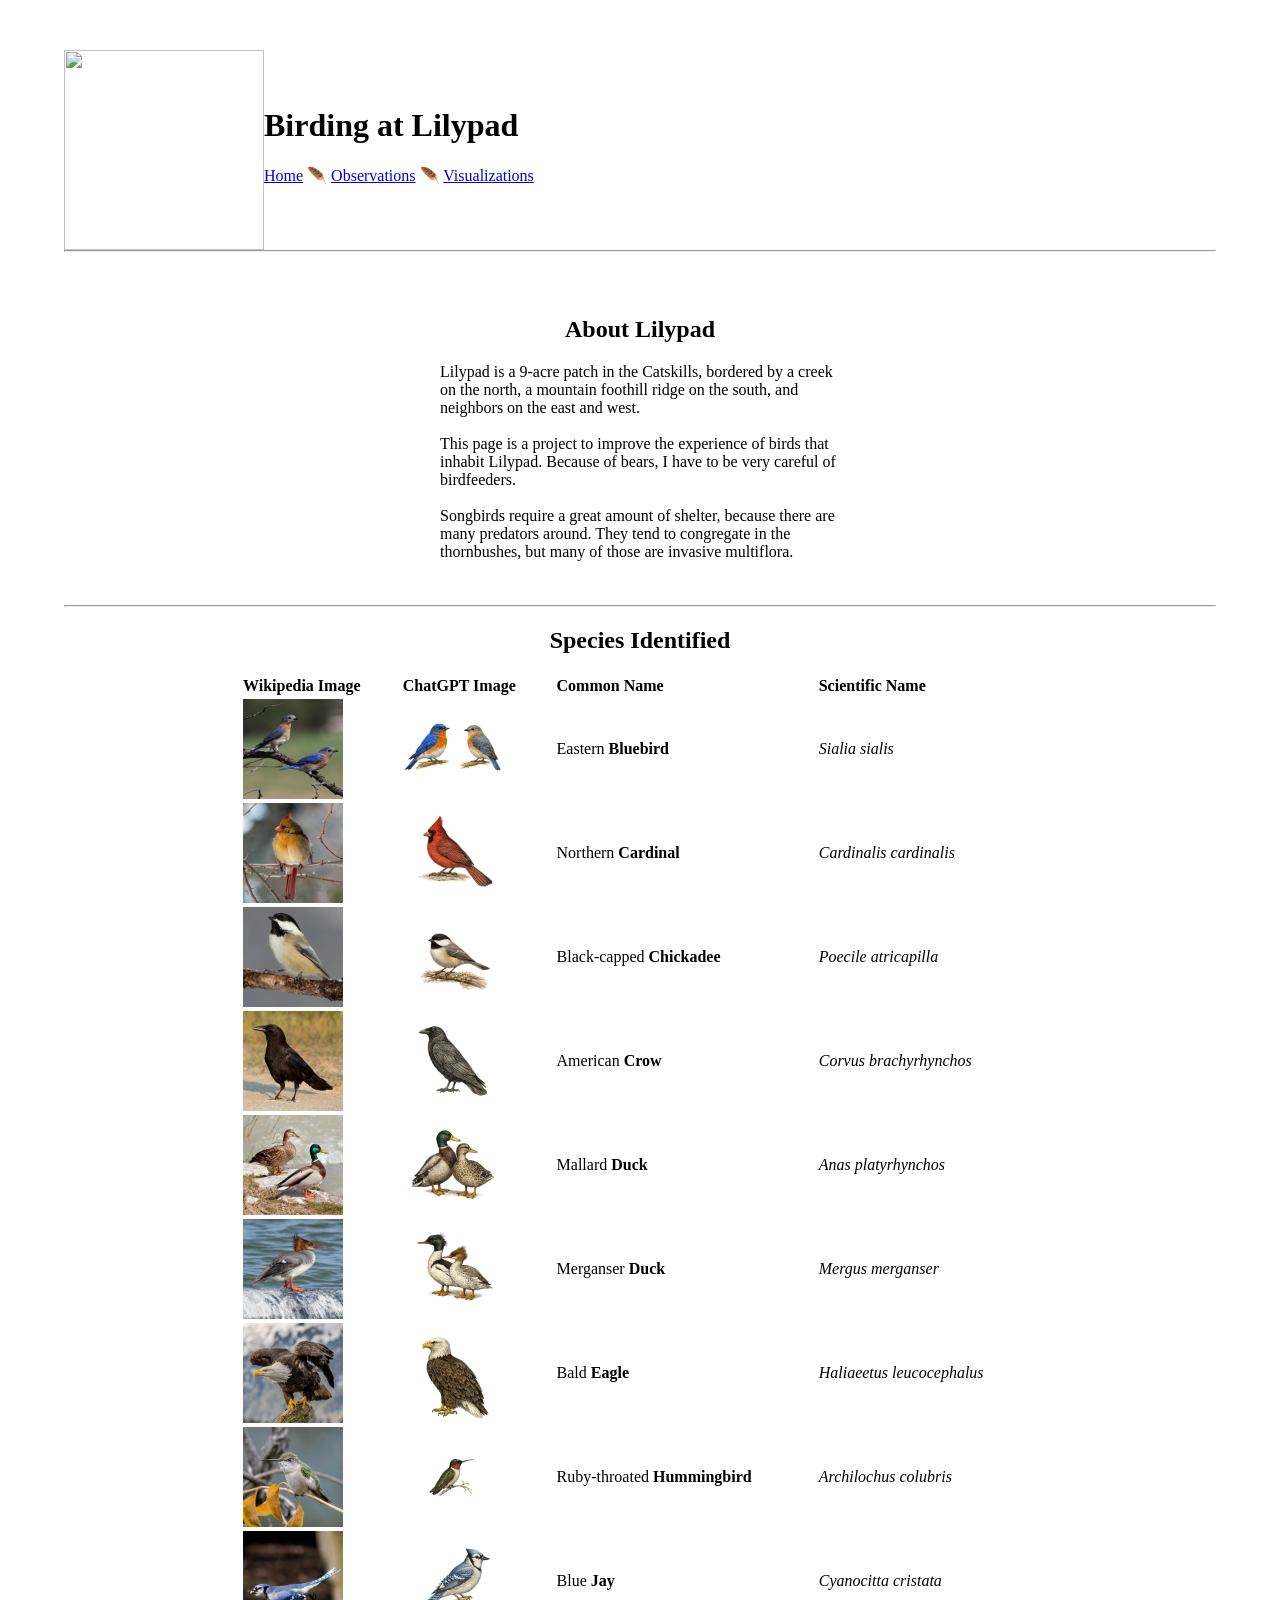
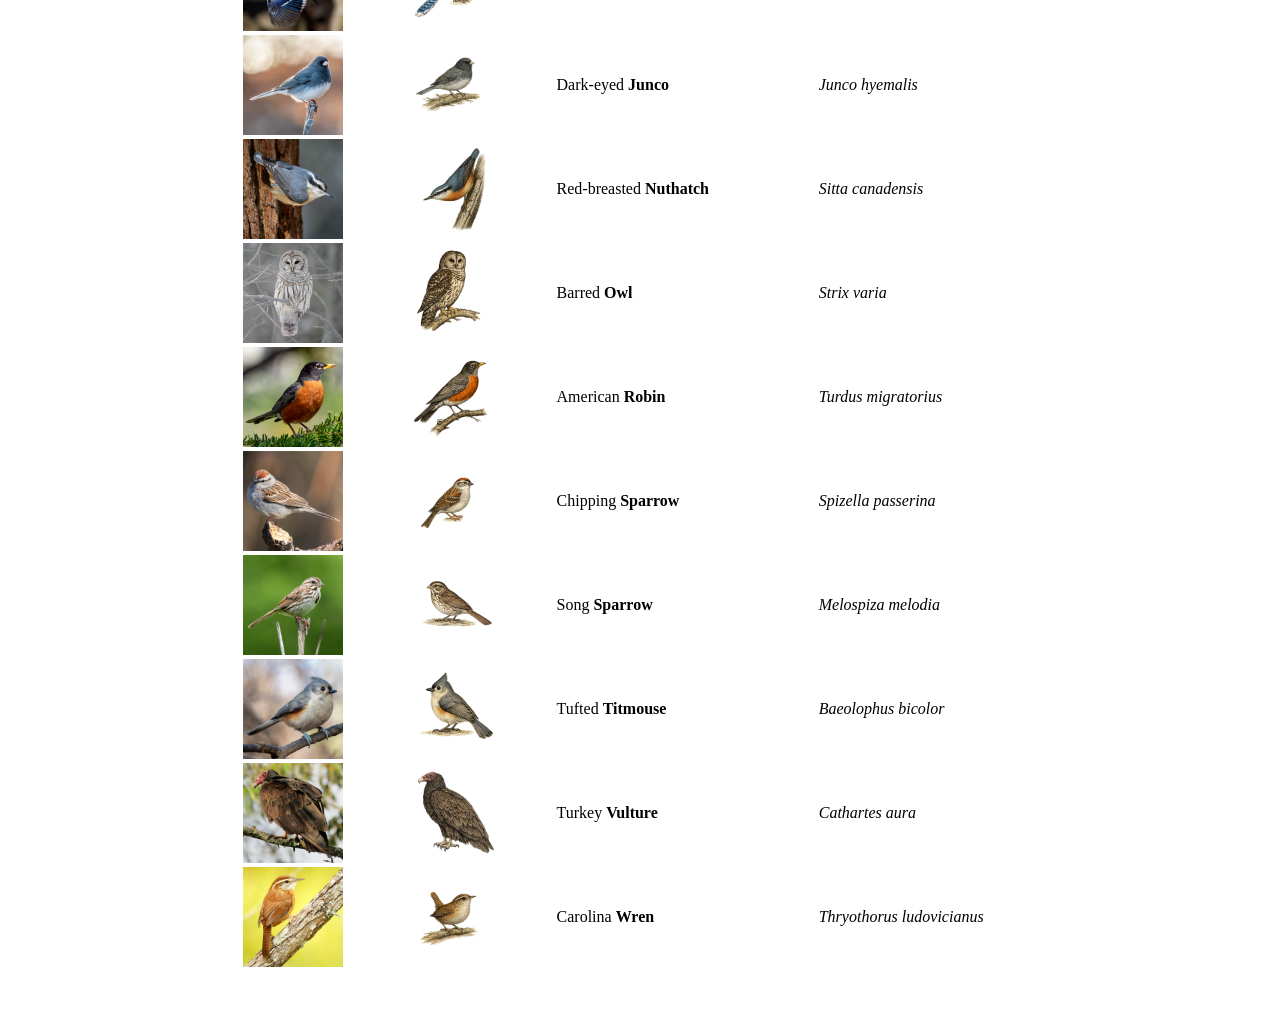
==== commit b1da256e: "Add Maps" ====
--- a/index.html
+++ b/index.html
@@ -22,11 +22,12 @@
         <br><br><hr>
         
         <div class="section">
+            <br><br>
             <h2>About Lilypad</h2>
             <p>Lilypad is a 9-acre patch in the Catskills, bordered by a creek on the north, a mountain foothill ridge on the south, and neighbors on the east and west.</p>
             <br><p>This page is a project to improve the experience of birds that inhabit Lilypad. Because of bears, I have to be very careful of birdfeeders.</p>
             <br><p>Songbirds require a great amount of shelter, because there are many predators around. They tend to congregate in the thornbushes, but many of those are invasive multiflora.</p>
-            <br><p></p>
+        
         </div>
 
         <br><br><hr>
@@ -34,6 +35,7 @@
         <div class="section">
             <h2>Species Identified</h2>
             <table>
+                <tr><th>Wikipedia Image</th><th>ChatGPT Image</th><th>Common Name</th><th>Scientific Name</th></tr>
                 <tr><td><img class="xs" src="species/eastern-bluebird/bluebird-wiki-xs.png"></td>
                     <td><img class="xs" src="species/eastern-bluebird/bluebird-ai-xs.png"></td>
                     <td>Eastern <b>Bluebird</b></td>
